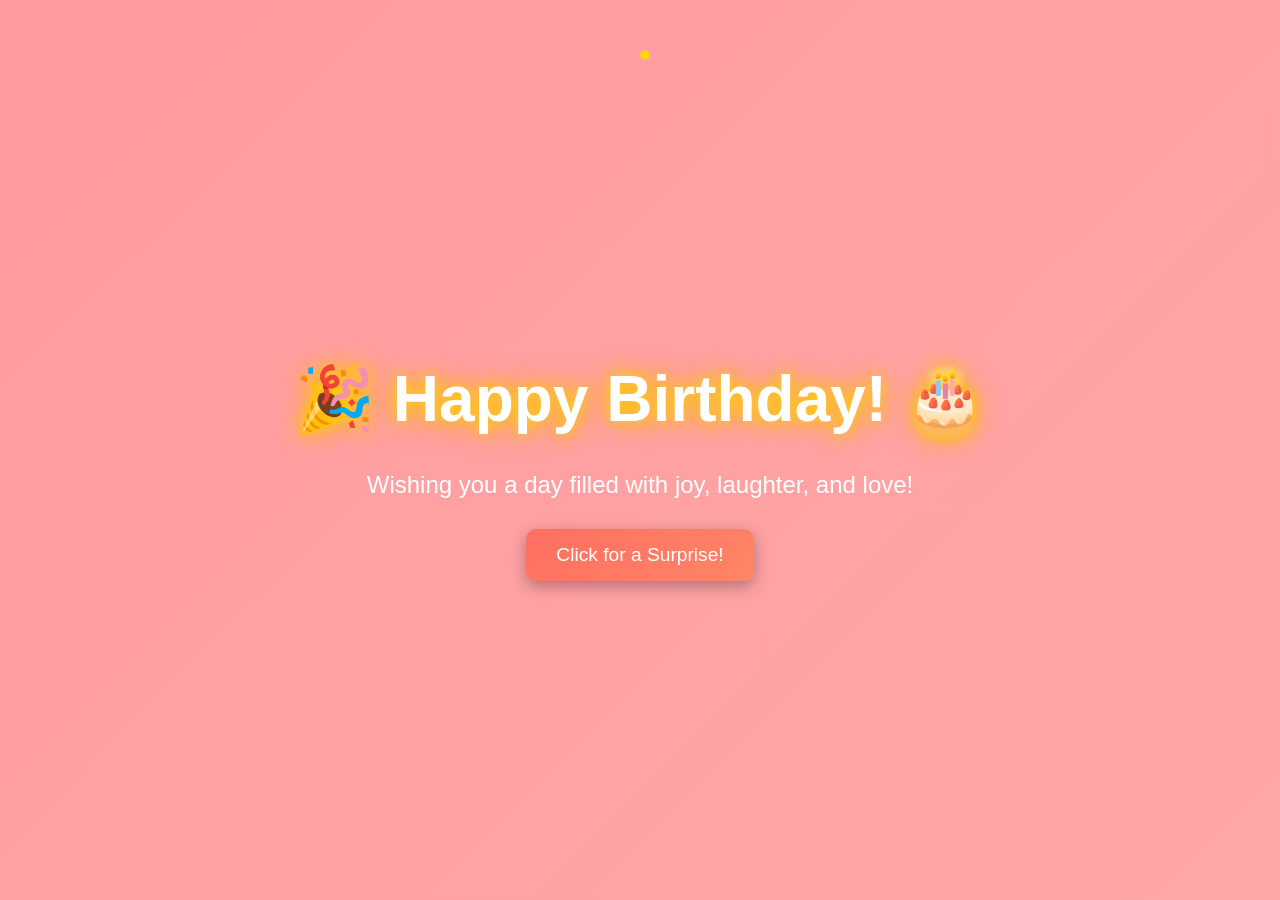
==== birthday.html @ 38b312ab "birthday.html" ====
<!DOCTYPE html>
<html lang="en">
<head>
    <meta charset="UTF-8">
    <meta name="viewport" content="width=device-width, initial-scale=1.0">
    <title>🎉 Happy Birthday! 🎂</title>
    <style>
        /* General Styles */
        body {
            margin: 0;
            padding: 0;
            font-family: 'Arial', sans-serif;
            background: linear-gradient(135deg, #ff9a9e, #fad0c4);
            background-size: 400% 400%;
            animation: gradient 10s ease infinite;
            overflow: hidden;
            height: 100vh;
            display: flex;
            flex-direction: column;
            justify-content: center;
            align-items: center;
        }

        h1 {
            font-size: 4rem;
            color: #fff;
            text-shadow: 0 0 15px #ffd700, 0 0 30px #ffaa00;
            animation: glow 1s ease-in-out infinite alternate;
            margin-bottom: 10px;
            text-align: center;
        }

        p {
            font-size: 1.5rem;
            color: #fff;
            margin-bottom: 30px;
            text-align: center;
        }

        @keyframes glow {
            0% {
                text-shadow: 0 0 15px #ffd700, 0 0 30px #ffaa00;
            }
            100% {
                text-shadow: 0 0 20px #ff4500, 0 0 40px #ffa500;
            }
        }

        @keyframes gradient {
            0% { background-position: 0% 50%; }
            50% { background-position: 100% 50%; }
            100% { background-position: 0% 50%; }
        }

        .button {
            padding: 15px 30px;
            font-size: 1.2rem;
            color: white;
            background: linear-gradient(135deg, #ff6f61, #ff8566);
            border: none;
            border-radius: 10px;
            cursor: pointer;
            box-shadow: 0px 5px 15px rgba(0, 0, 0, 0.3);
            transition: transform 0.2s ease, box-shadow 0.2s ease;
            animation: button-glow 2s ease-in-out infinite;
        }

        .button:hover {
            transform: scale(1.1);
            box-shadow: 0px 8px 20px rgba(255, 255, 255, 0.8);
        }

        @keyframes button-glow {
            0% {
                box-shadow: 0px 0px 10px #ff6f61, 0px 0px 20px #ff8566;
            }
            100% {
                box-shadow: 0px 0px 20px #ff8566, 0px 0px 30px #ff6f61;
            }
        }

        /* Fireworks */
        .firework {
            position: absolute;
            top: 50px;
            left: 50%;
            width: 10px;
            height: 10px;
            background: radial-gradient(circle, #ffd700, transparent);
            border-radius: 50%;
            animation: burst 2s ease infinite;
        }

        .firework:nth-child(2) {
            left: 30%;
            animation-delay: 0.5s;
        }

        .firework:nth-child(3) {
            left: 70%;
            animation-delay: 1s;
        }

        @keyframes burst {
            0% {
                transform: scale(0.5);
                opacity: 1;
            }
            100% {
                transform: scale(4);
                opacity: 0;
            }
        }

        /* Floating Stars */
        .star {
            position: absolute;
            top: -10px;
            width: 5px;
            height: 5px;
            background: #fff;
            border-radius: 50%;
            animation: float 6s linear infinite;
        }

        .star:nth-child(odd) {
            background: #ffd700;
        }

        @keyframes float {
            0% {
                transform: translateY(0) translateX(0);
            }
            100% {
                transform: translateY(100vh) translateX(-20px);
            }
        }

        /* Cake Surprise */
        .cake {
            width: 250px;
            height: 250px;
            background: url('https://upload.wikimedia.org/wikipedia/commons/thumb/3/3c/Birthday_cake_icon_%28pink%29.svg/1024px-Birthday_cake_icon_%28pink%29.svg.png') no-repeat center/contain;
            position: absolute;
            bottom: -300px;
            left: 50%;
            transform: translateX(-50%);
            animation: appear 2s ease-out forwards;
            display: none;
        }

        @keyframes appear {
            0% {
                opacity: 0;
                bottom: -300px;
            }
            100% {
                opacity: 1;
                bottom: 50px;
            }
        }
    </style>
</head>
<body>
    <h1>🎉 Happy Birthday! 🎂</h1>
    <p>Wishing you a day filled with joy, laughter, and love!</p>
    <button class="button" onclick="showCake()">Click for a Surprise!</button>

    <!-- Fireworks -->
    <div class="firework"></div>
    <div class="firework"></div>
    <div class="firework"></div>

    <!-- Floating Stars -->
    <div class="star" style="left: 10%; animation-duration: 5s;"></div>
    <div class="star" style="left: 20%; animation-duration: 4s;"></div>
    <div class="star" style="left: 30%; animation-duration: 6s;"></div>
    <div class="star" style="left: 40%; animation-duration: 5.5s;"></div>
    <div class="star" style="left: 50%; animation-duration: 3.5s;"></div>
    <div class="star" style="left: 60%; animation-duration: 4.5s;"></div>
    <div class="star" style="left: 70%; animation-duration: 6.5s;"></div>
    <div class="star" style="left: 80%; animation-duration: 4.2s;"></div>
    <div class="star" style="left: 90%; animation-duration: 5.8s;"></div>

    <!-- Cake -->
    <div class="cake" id="birthdayCake"></div>

    <script>
        // Show Cake Function
        function showCake() {
            const cake = document.getElementById('birthdayCake');
            cake.style.display = 'block';
        }
    </script>
</body>
</html>
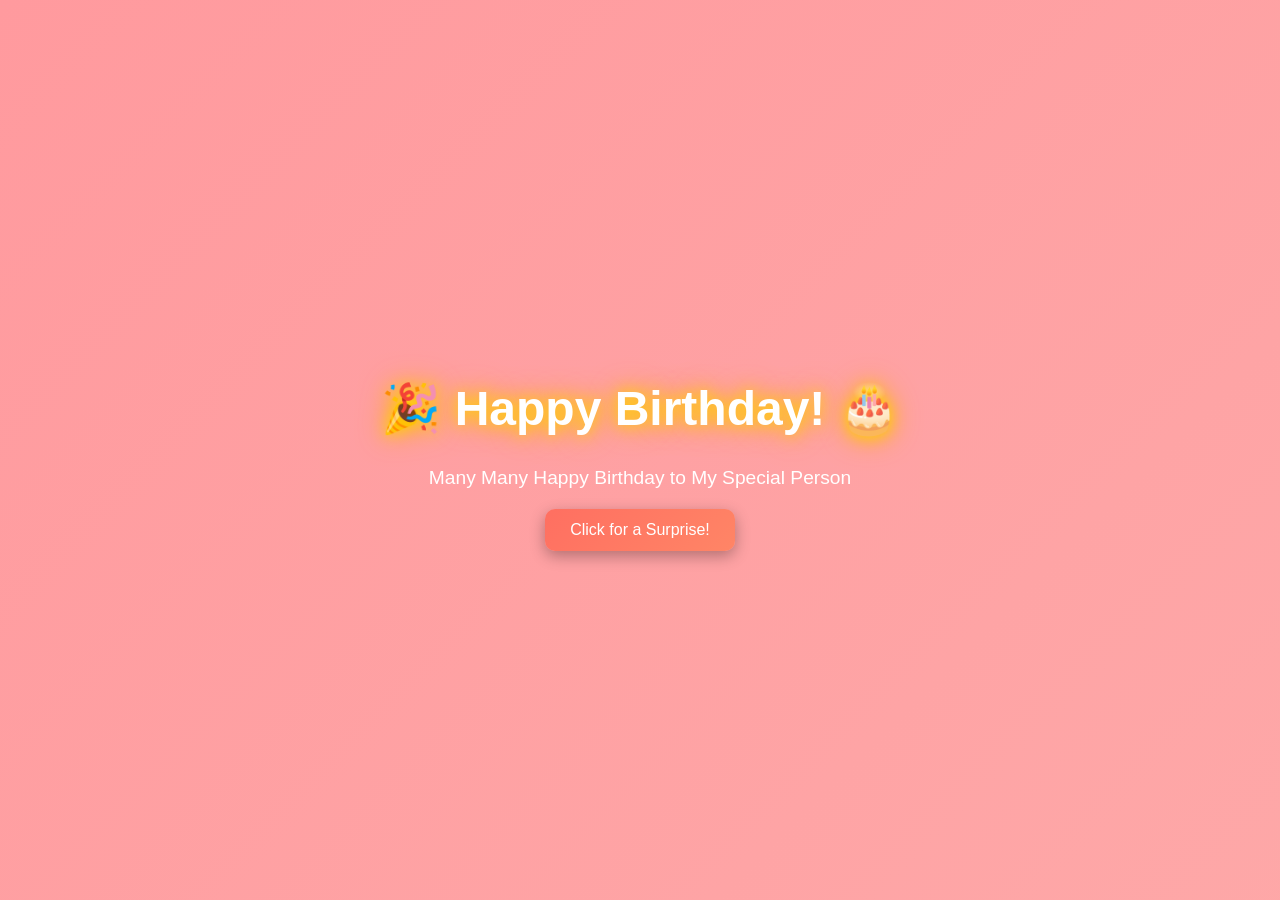
==== commit 1b2e84de: "birthday.html" ====
--- a/birthday.html
+++ b/birthday.html
@@ -13,28 +13,28 @@
             background: linear-gradient(135deg, #ff9a9e, #fad0c4);
             background-size: 400% 400%;
             animation: gradient 10s ease infinite;
-            overflow: hidden;
-            height: 100vh;
+            min-height: 100vh;
             display: flex;
             flex-direction: column;
             justify-content: center;
             align-items: center;
+            overflow: hidden;
         }
 
         h1 {
-            font-size: 4rem;
+            font-size: 3rem;
             color: #fff;
             text-shadow: 0 0 15px #ffd700, 0 0 30px #ffaa00;
             animation: glow 1s ease-in-out infinite alternate;
             margin-bottom: 10px;
-            text-align: center;
         }
 
         p {
-            font-size: 1.5rem;
+            font-size: 1.2rem;
             color: #fff;
-            margin-bottom: 30px;
+            margin-bottom: 20px;
             text-align: center;
+            padding: 0 10px;
         }
 
         @keyframes glow {
@@ -53,8 +53,8 @@
         }
 
         .button {
-            padding: 15px 30px;
-            font-size: 1.2rem;
+            padding: 12px 25px;
+            font-size: 1rem;
             color: white;
             background: linear-gradient(135deg, #ff6f61, #ff8566);
             border: none;
@@ -79,117 +79,85 @@
             }
         }
 
-        /* Fireworks */
-        .firework {
-            position: absolute;
-            top: 50px;
-            left: 50%;
-            width: 10px;
-            height: 10px;
-            background: radial-gradient(circle, #ffd700, transparent);
-            border-radius: 50%;
-            animation: burst 2s ease infinite;
+        /* Hidden Message Section */
+        .message-container {
+            display: none;
+            text-align: center;
+            margin-top: 20px;
+            background: rgba(255, 255, 255, 0.9);
+            border-radius: 15px;
+            padding: 20px;
+            box-shadow: 0px 5px 15px rgba(0, 0, 0, 0.2);
+            animation: fadeIn 2s ease;
+            max-width: 90%;
         }
 
-        .firework:nth-child(2) {
-            left: 30%;
-            animation-delay: 0.5s;
+        .message-container h2 {
+            font-size: 2rem;
+            color: #ff6f61;
+            margin-bottom: 15px;
         }
 
-        .firework:nth-child(3) {
-            left: 70%;
-            animation-delay: 1s;
+        .message-container p {
+            font-size: 1rem;
+            color: #333;
+            margin-bottom: 10px;
+            line-height: 1.6;
         }
 
-        @keyframes burst {
-            0% {
-                transform: scale(0.5);
+        @keyframes fadeIn {
+            from {
+                opacity: 0;
+            }
+            to {
                 opacity: 1;
-            }
-            100% {
-                transform: scale(4);
-                opacity: 0;
             }
         }
 
-        /* Floating Stars */
-        .star {
-            position: absolute;
-            top: -10px;
-            width: 5px;
-            height: 5px;
-            background: #fff;
-            border-radius: 50%;
-            animation: float 6s linear infinite;
-        }
+        /* Responsive Design */
+        @media (max-width: 768px) {
+            h1 {
+                font-size: 2rem;
+            }
 
-        .star:nth-child(odd) {
-            background: #ffd700;
-        }
+            p {
+                font-size: 1rem;
+            }
 
-        @keyframes float {
-            0% {
-                transform: translateY(0) translateX(0);
+            .button {
+                padding: 10px 20px;
+                font-size: 0.9rem;
             }
-            100% {
-                transform: translateY(100vh) translateX(-20px);
+
+            .message-container h2 {
+                font-size: 1.5rem;
             }
-        }
 
-        /* Cake Surprise */
-        .cake {
-            width: 250px;
-            height: 250px;
-            background: url('https://upload.wikimedia.org/wikipedia/commons/thumb/3/3c/Birthday_cake_icon_%28pink%29.svg/1024px-Birthday_cake_icon_%28pink%29.svg.png') no-repeat center/contain;
-            position: absolute;
-            bottom: -300px;
-            left: 50%;
-            transform: translateX(-50%);
-            animation: appear 2s ease-out forwards;
-            display: none;
-        }
-
-        @keyframes appear {
-            0% {
-                opacity: 0;
-                bottom: -300px;
-            }
-            100% {
-                opacity: 1;
-                bottom: 50px;
+            .message-container p {
+                font-size: 0.9rem;
             }
         }
     </style>
 </head>
 <body>
     <h1>🎉 Happy Birthday! 🎂</h1>
-    <p>Wishing you a day filled with joy, laughter, and love!</p>
-    <button class="button" onclick="showCake()">Click for a Surprise!</button>
+    <p>Many Many Happy Birthday to My Special Person</p>
+    <button class="button" onclick="showMessage()">Click for a Surprise!</button>
 
-    <!-- Fireworks -->
-    <div class="firework"></div>
-    <div class="firework"></div>
-    <div class="firework"></div>
-
-    <!-- Floating Stars -->
-    <div class="star" style="left: 10%; animation-duration: 5s;"></div>
-    <div class="star" style="left: 20%; animation-duration: 4s;"></div>
-    <div class="star" style="left: 30%; animation-duration: 6s;"></div>
-    <div class="star" style="left: 40%; animation-duration: 5.5s;"></div>
-    <div class="star" style="left: 50%; animation-duration: 3.5s;"></div>
-    <div class="star" style="left: 60%; animation-duration: 4.5s;"></div>
-    <div class="star" style="left: 70%; animation-duration: 6.5s;"></div>
-    <div class="star" style="left: 80%; animation-duration: 4.2s;"></div>
-    <div class="star" style="left: 90%; animation-duration: 5.8s;"></div>
-
-    <!-- Cake -->
-    <div class="cake" id="birthdayCake"></div>
+    <!-- Hidden Birthday Message -->
+    <div class="message-container" id="message-container">
+        <h2>🌟 Happy Birthday to Someone Truly Special! 🎉</h2>
+        <p>On this day, the universe smiled a little brighter, because you were born. May your journey ahead be filled with wild dreams, fearless moments, and endless inspiration.</p>
+        <p>You are not just a year older, but a year wiser, stronger, and more incredible than ever before.</p>
+        <p>May this year bring new adventures, genuine laughter, and the kind of happiness that lights up your soul.</p>
+        <p>Keep being the amazing, one-of-a-kind person you are—because the world needs your magic. ✨</p>
+        <p>Have the most unforgettable birthday—you deserve nothing less! 🎂🎈💖</p>
+    </div>
 
     <script>
-        // Show Cake Function
-        function showCake() {
-            const cake = document.getElementById('birthdayCake');
-            cake.style.display = 'block';
+        function showMessage() {
+            const messageContainer = document.getElementById('message-container');
+            messageContainer.style.display = 'block';
         }
     </script>
 </body>
